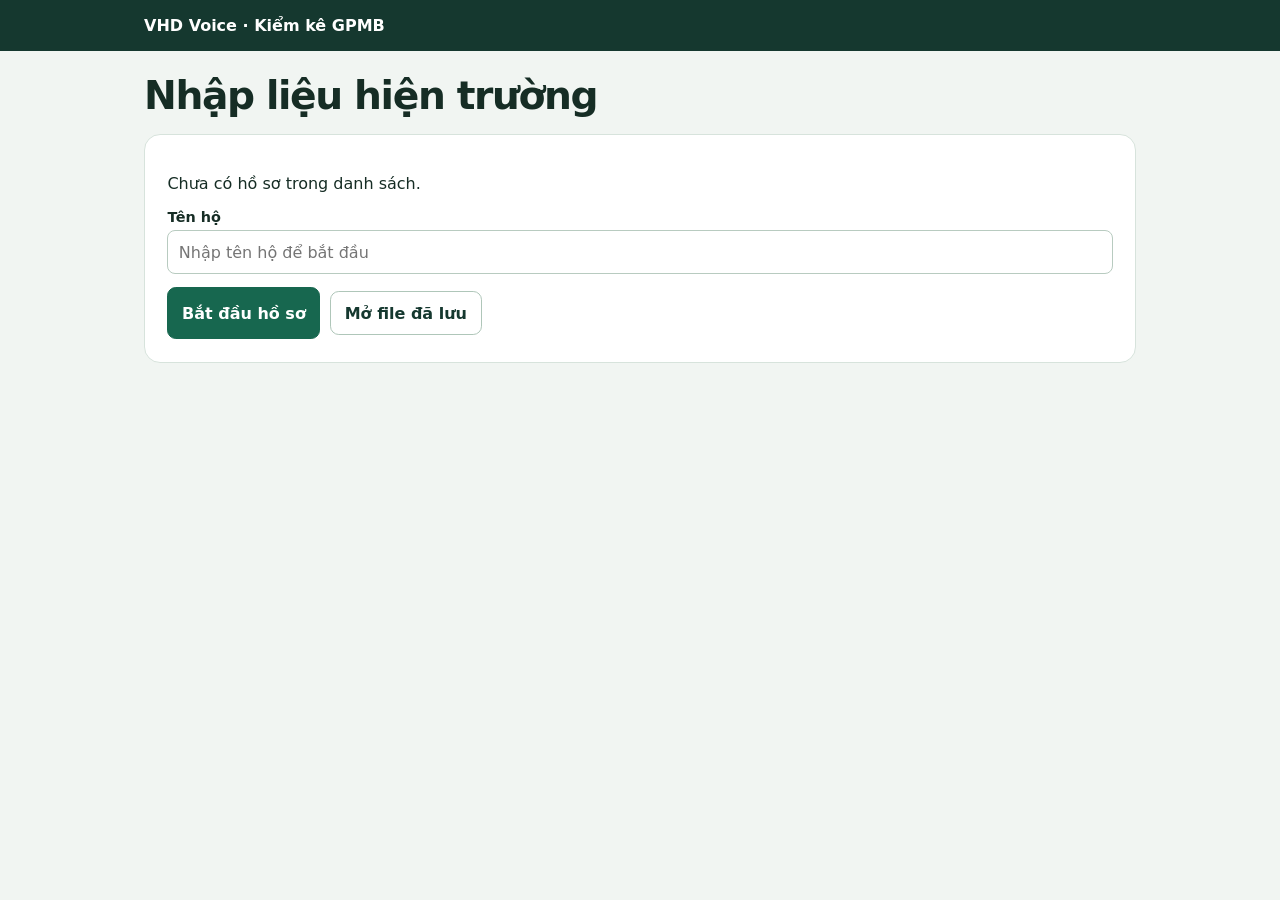
==== index.html @ 0c0b6976 "Refine iPhone entry and add recoverable household deletion" ====
<!doctype html>
<html lang="vi">
<head>
  <meta charset="utf-8">
  <meta name="viewport" content="width=device-width, initial-scale=1">
  <meta name="theme-color" content="#15382f">
  <title>VHD Voice · Nhập liệu hiện trường</title>
  <link rel="manifest" href="./manifest.webmanifest">
  <link rel="apple-touch-icon" href="./assets/icon-192.png">
  <link rel="stylesheet" href="./field.css?v=2.2">
  <script type="module" src="./unified.mjs?v=2.2"></script>
</head>
<body>
  <header class="topbar">
    <div class="shell">VHD Voice · Kiểm kê GPMB</div>
  </header>
  <main class="shell">
    <h1>Nhập liệu hiện trường</h1>
    <section class="panel household" aria-label="Hồ sơ hộ">
      <div id="household-picker">
        <label id="saved-households-label">Chọn hồ sơ hộ<select id="saved-households"></select></label>
        <p id="no-households" hidden>Chưa có hồ sơ trong danh sách.</p>
      </div>
      <div id="new-household-fields">
      <label>Tên hộ
        <input id="household-name" autocomplete="name" placeholder="Nhập tên hộ để bắt đầu">
      </label>
      </div>
      <div class="form-actions">
        <button type="button" class="primary" id="new-household">Bắt đầu hồ sơ</button>
        <button type="button" class="secondary" id="open-file">Mở file đã lưu</button>
        <button type="button" class="secondary" id="backup-all" hidden>Sao lưu toàn bộ</button>
        <input id="file-input" type="file" accept=".json,application/json" hidden>
      </div>
      <details id="trash" hidden>
        <summary>Hồ sơ đã xóa</summary>
        <ul id="trash-list"></ul>
      </details>
      <div id="session-controls" hidden>
        <p id="active-household"></p>
        <p id="backup-status" role="status"></p>
        <div class="form-actions">
          <button type="button" class="secondary" id="update-file">Cập nhật file</button>
          <button type="button" class="text-button" id="close-household">Đóng hồ sơ</button>
          <button type="button" class="text-button danger-text" id="trash-household">Xóa hồ sơ</button>
        </div>
      </div>
    </section>
    <p id="status" class="status" role="status" hidden></p>
    <div class="columns" id="workspace" hidden>
      <section class="panel" aria-label="Nhập tài sản">
        <div class="choices" role="group" aria-label="Loại tài sản">
          <button type="button" data-mode="house" aria-pressed="true">Nhà/Công trình</button>
          <button type="button" data-mode="tree" aria-pressed="false">Cây</button>
        </div>
        <form id="asset-form" novalidate>
          <div class="voice">
            <div class="voice-actions">
              <button type="button" class="secondary" id="stop" hidden>Dừng mic</button>
              <button type="button" class="secondary" id="keyboard-dictation" aria-pressed="false">Dùng mic bàn phím</button>
            </div>
            <p id="guide" class="guide"></p>

          </div>
          <div class="fields">
            <label>Tiêu đề
              <input id="title" autocomplete="off" placeholder="Nếu có">
            </label>
            <label><span id="name-label">Tên tài sản</span>
              <input id="name" autocomplete="off">
            </label>
            <label id="spec-field">Thông số kỹ thuật
              <textarea id="spec" rows="2" inputmode="none" autocomplete="off" aria-describedby="spec-preview"></textarea>
            </label>
            <p id="spec-preview" class="status">Phép tính: —</p>
            <div class="measurements" id="tree-fields" hidden>
              <label>Đường kính <span class="unit">(cm)</span>
                <input id="diameter" inputmode="none" autocomplete="off" placeholder="Nếu có">
              </label>
              <label>Chiều cao <span class="unit">(m)</span>
                <input id="height" inputmode="none" autocomplete="off" placeholder="Nếu có">
              </label>
              <label>Số lượng <span class="unit">(cây)</span>
                <input id="quantity" inputmode="none" autocomplete="off">
              </label>
            </div>
            <div id="math-keys" role="group" aria-label="Bàn phím số" hidden>
              <div class="math-keys">
                <button type="button" data-key="7">7</button><button type="button" data-key="8">8</button><button type="button" data-key="9">9</button><button type="button" data-key="backspace" aria-label="Xóa ký tự">xóa</button><button type="button" data-key="clear" aria-label="Xóa nội dung ô">AC</button>
                <button type="button" data-key="4">4</button><button type="button" data-key="5">5</button><button type="button" data-key="6">6</button><button type="button" data-key="x">x</button><button type="button" data-key="/">/</button>
                <button type="button" data-key="1">1</button><button type="button" data-key="2">2</button><button type="button" data-key="3">3</button><button type="button" data-key="+">+</button><button type="button" data-key="-">-</button>
                <button type="button" data-key="0">0</button><button type="button" data-key=",">,</button><button type="button" data-key="(">(</button><button type="button" data-key=")">)</button>
              </div>
              <button type="button" class="text-button" id="number-dictation">Dùng mic bàn phím</button>
            </div>
            <div class="form-actions">
              <button type="submit" class="secondary" id="save">Lưu</button>
              <button type="button" class="text-button" id="cancel" disabled>Xóa nhập</button>
            </div>
          </div>
        </form>
      </section>
      <section class="panel saved" aria-labelledby="saved-title">
        <div class="saved-heading">
          <h2 id="saved-title">Tài sản đã lưu</h2>
          <span id="count" class="count" aria-label="Số tài sản đã lưu">0</span>
        </div>
        <p id="empty" class="empty">Chưa có tài sản nào.</p>
        <ul id="assets"></ul>
        <p class="storage-note">Dữ liệu lưu trong trình duyệt này.</p>
      </section>
    </div>
  </main>
  <dialog id="household-confirm" aria-labelledby="confirm-message">
    <form method="dialog">
      <p id="confirm-message"></p>
      <div class="form-actions">
        <button class="secondary" value="no" autofocus>Không</button>
        <button class="primary" value="yes">Có</button>
      </div>
    </form>
  </dialog>
</body>
</html>
---- field.css ----
:root {
  color-scheme: light;
  font-family: "Inter", system-ui, sans-serif;
  color: #162d25;
  background: #f1f5f2;
  --brand: #17674f;
  --ink: #15382f;
  --line: #d7e3dc;
  --muted: #49645a;
}

* { box-sizing: border-box; }
[hidden] { display: none !important; }
body { margin: 0; }
button, input, select, textarea { font: inherit; }
button { min-height: 44px; cursor: pointer; }
button:disabled { cursor: default; opacity: .58; }
button:focus-visible, input:focus-visible, select:focus-visible, textarea:focus-visible {
  outline: 3px solid #218669;
  outline-offset: 3px;
}

.shell { max-width: 64rem; padding-inline: 1rem; margin-inline: auto; }
.topbar { background: var(--ink); color: #fff; padding-block: 1rem; font-weight: 650; }
h1 { margin: 1.4rem 0 1rem; font-size: clamp(1.65rem, 5vw, 2.45rem); letter-spacing: -.035em; }
h2 { margin: 0; font-size: 1.15rem; }
.columns { display: grid; grid-template-columns: minmax(0, 7fr) minmax(0, 5fr); gap: 1rem; padding-bottom: 2rem; align-items: start; }
.panel { background: white; border: 1px solid var(--line); border-radius: 1rem; padding: clamp(.9rem, 3vw, 1.4rem); }
.choices { display: grid; grid-template-columns: 1fr 1fr; gap: .25rem; padding: .25rem; background: #ebf1ed; border-radius: .7rem; }
.choices button { border: 1px solid transparent; border-radius: .5rem; background: none; color: var(--muted); font-weight: 650; }
.choices [aria-pressed="true"] { background: white; border-color: var(--line); color: var(--ink); }
.voice { margin-block: 1rem; padding: .85rem; background: #edf6f0; border-radius: .75rem; }
.voice-actions { display: flex; align-items: stretch; gap: .55rem; }
.primary, .secondary, .text-button { border-radius: .55rem; padding: .55rem .85rem; font-weight: 650; }
.primary { flex: 1; min-height: 52px; background: var(--brand); border: 1px solid var(--brand); color: #fff; }
.secondary { background: white; border: 1px solid #afc6b9; color: var(--ink); }
.text-button { border: 1px solid transparent; color: var(--brand); background: transparent; }
.guide, .status { margin: .65rem 0 0; font-size: .9rem; line-height: 1.5; color: var(--muted); }
.status { color: var(--ink); font-weight: 650; }
.status[data-tone="error"] { color: #8c321f; }
.fields, .measurements { display: grid; gap: .85rem; }
.measurements { grid-template-columns: repeat(3, minmax(0, 1fr)); gap: .55rem; }
label { display: block; font-weight: 600; font-size: .9rem; }
.unit, .storage-note { font-weight: 400; color: var(--muted); }
input, select, textarea {
  display: block;
  width: 100%;
  min-height: 44px;
  margin-top: .35rem;
  padding: .55rem .65rem;
  border: 1px solid #b8cbc0;
  border-radius: .5rem;
  color: inherit;
  background: #fff;
  font-size: 1rem;
  font-weight: 400;
}
input:read-only, textarea:read-only { background: #f4f8f5; }
textarea { resize: vertical; }
.form-actions, .saved-heading { display: flex; align-items: center; gap: .6rem; flex-wrap: wrap; }
.count { color: var(--ink); background: #e7f2eb; padding: .12rem .55rem; border-radius: 1rem; font-size: .9rem; font-weight: 650; }
.empty { color: var(--muted); margin-block: .9rem; }
#assets { margin: .8rem 0 0; padding: 0; list-style: none; }
.asset { display: flex; justify-content: space-between; gap: .5rem; align-items: flex-start; padding: .65rem 0; border-top: 1px solid var(--line); }
.asset-name { margin: .22rem 0; font-weight: 680; overflow-wrap: anywhere; }
.asset-detail { margin: .25rem 0; color: var(--muted); font-size: .9rem; white-space: pre-wrap; overflow-wrap: anywhere; }
.storage-note { margin: .85rem 0 0; font-size: .875rem; }
@media (max-width: 43rem) {
  .columns { grid-template-columns: 1fr; }
}
@media (max-width: 22rem) {
  .measurements { grid-template-columns: 1fr 1fr; }
}
.math-keys {
  display: grid;
  grid-template-columns: repeat(5, minmax(0, 1fr));
  gap: 1px;
  padding: 1px;
  background: var(--line);
  border-radius: .55rem;
  overflow: hidden;
}
.math-keys button { border: 0; background: #fff; color: var(--ink); font-size: 1.2rem; font-weight: 700; }
.math-keys button[data-key="backspace"], .math-keys button[data-key="clear"] { font-size: .95rem; }
.math-keys button:active { background: #d9ede3; }
.asset-heading .asset-name { color: var(--brand); }
.asset-actions { display: flex; flex-wrap: wrap; justify-content: flex-end; }
.household { margin-bottom: 1rem; }
.household .form-actions { margin-top: .8rem; }
.household .primary { flex: 0 1 auto; }
#active-household { font-weight: 700; }
#household-picker { margin-bottom: .85rem; }
#spec { touch-action: manipulation; }
#household-confirm { width: min(27rem, calc(100% - 2rem)); border: 1px solid var(--line); border-radius: 1rem; padding: 1.15rem; color: var(--ink); }
#household-confirm::backdrop { background: #15382f66; }
#household-confirm p { margin-top: 0; line-height: 1.5; }
.danger-text { color: #8c321f; }
#trash { margin-top: .85rem; }
#trash summary { cursor: pointer; font-weight: 650; }
#trash-list li + li { margin-top: .5rem; }
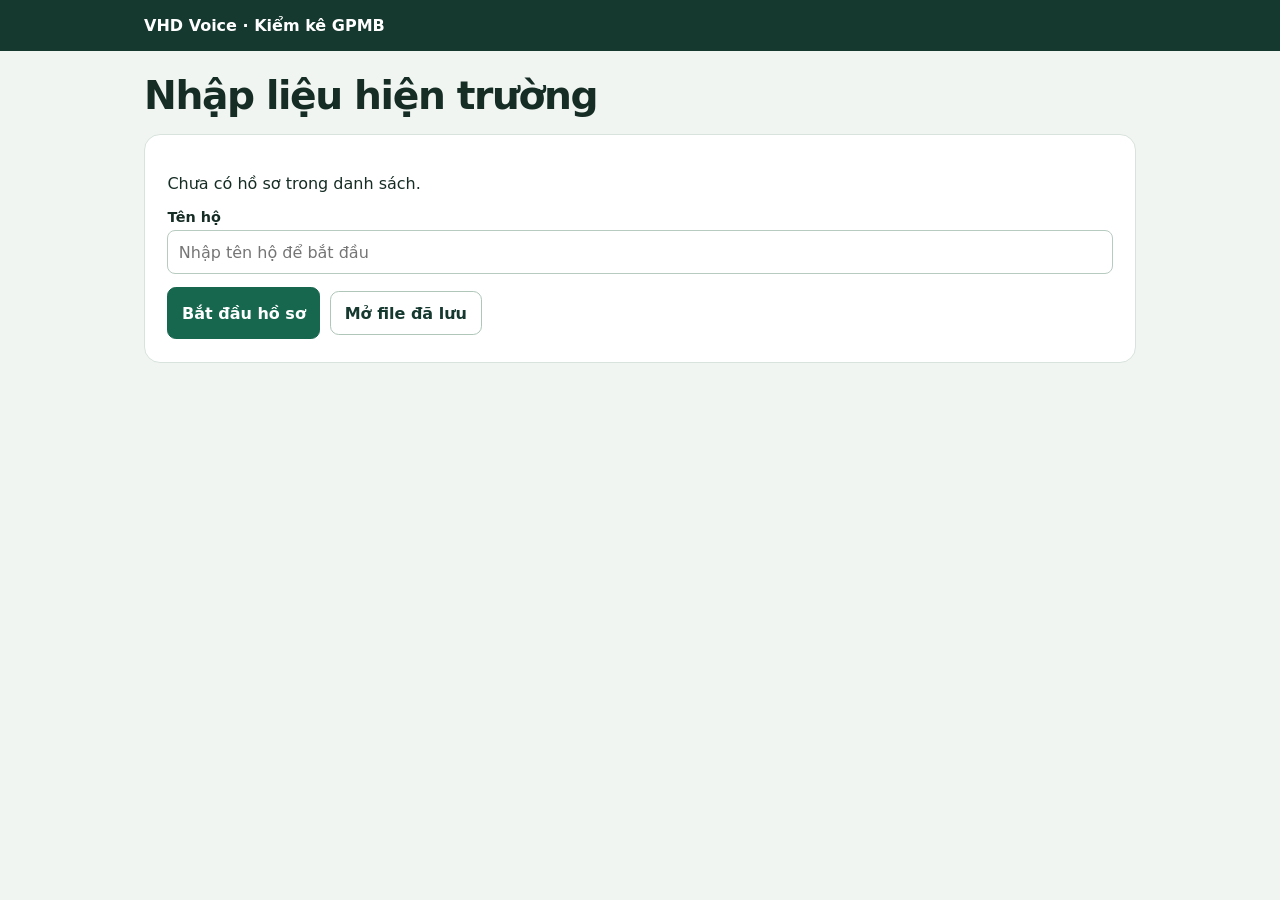
==== commit 1d97655e: "Open iPhone keyboard from a dedicated editor" ====
--- a/index.html
+++ b/index.html
@@ -7,8 +7,8 @@
   <title>VHD Voice · Nhập liệu hiện trường</title>
   <link rel="manifest" href="./manifest.webmanifest">
   <link rel="apple-touch-icon" href="./assets/icon-192.png">
-  <link rel="stylesheet" href="./field.css?v=2.2">
-  <script type="module" src="./unified.mjs?v=2.2"></script>
+  <link rel="stylesheet" href="./field.css?v=2.3">
+  <script type="module" src="./unified.mjs?v=2.3"></script>
 </head>
 <body>
   <header class="topbar">
@@ -57,7 +57,7 @@
           <div class="voice">
             <div class="voice-actions">
               <button type="button" class="secondary" id="stop" hidden>Dừng mic</button>
-              <button type="button" class="secondary" id="keyboard-dictation" aria-pressed="false">Dùng mic bàn phím</button>
+              <button type="button" class="secondary" id="keyboard-dictation" aria-pressed="false">Bàn phím iPhone</button>
             </div>
             <p id="guide" class="guide"></p>
 
@@ -91,7 +91,7 @@
                 <button type="button" data-key="1">1</button><button type="button" data-key="2">2</button><button type="button" data-key="3">3</button><button type="button" data-key="+">+</button><button type="button" data-key="-">-</button>
                 <button type="button" data-key="0">0</button><button type="button" data-key=",">,</button><button type="button" data-key="(">(</button><button type="button" data-key=")">)</button>
               </div>
-              <button type="button" class="text-button" id="number-dictation">Dùng mic bàn phím</button>
+              <button type="button" class="text-button" id="number-dictation">Bàn phím iPhone</button>
             </div>
             <div class="form-actions">
               <button type="submit" class="secondary" id="save">Lưu</button>
@@ -120,5 +120,15 @@
       </div>
     </form>
   </dialog>
+  <dialog id="device-keyboard" aria-labelledby="device-keyboard-title">
+    <form method="dialog">
+      <label id="device-keyboard-title" for="device-keyboard-input"></label>
+      <textarea id="device-keyboard-input" rows="3" inputmode="text" autocomplete="off" autofocus></textarea>
+      <div class="form-actions">
+        <button class="secondary" value="cancel">Hủy</button>
+        <button class="primary" value="apply">Dùng nội dung</button>
+      </div>
+    </form>
+  </dialog>
 </body>
 </html>
--- a/field.css
+++ b/field.css
@@ -98,3 +98,6 @@
 #trash { margin-top: .85rem; }
 #trash summary { cursor: pointer; font-weight: 650; }
 #trash-list li + li { margin-top: .5rem; }
+#device-keyboard { width: min(31rem, calc(100% - 2rem)); border: 1px solid var(--line); border-radius: 1rem; padding: 1.15rem; color: var(--ink); }
+#device-keyboard::backdrop { background: #15382f66; }
+#device-keyboard .form-actions { margin-top: .8rem; }
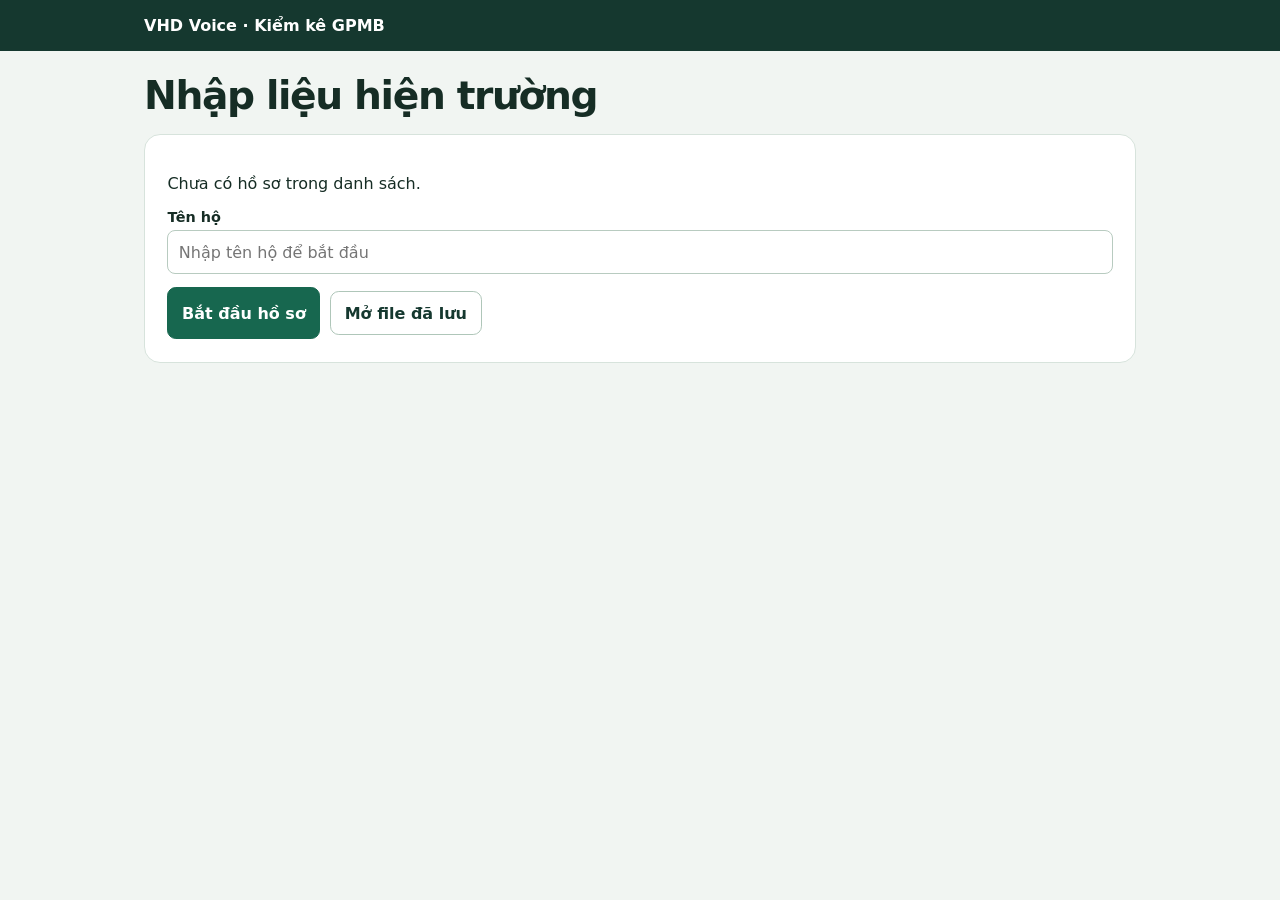
==== commit 63ae69eb: "Add files via upload Thêm gợi ý tên tài sản và tăng kích thước bàn phím số" ====
--- a/index.html
+++ b/index.html
@@ -6,9 +6,10 @@
   <meta name="theme-color" content="#15382f">
   <title>VHD Voice · Nhập liệu hiện trường</title>
   <link rel="manifest" href="./manifest.webmanifest">
-  <link rel="apple-touch-icon" href="./assets/icon-192.png">
-  <link rel="stylesheet" href="./field.css?v=2.3">
-  <script type="module" src="./unified.mjs?v=2.3"></script>
+  <link rel="apple-touch-icon" sizes="180x180" href="./assets/icon-180.png">
+  <link rel="stylesheet" href="./field.css?v=2.5">
+  <link rel="stylesheet" href="./report.css">
+  <script type="module" src="./unified.mjs?v=2.5"></script>
 </head>
 <body>
   <header class="topbar">
@@ -41,6 +42,7 @@
         <p id="backup-status" role="status"></p>
         <div class="form-actions">
           <button type="button" class="secondary" id="update-file">Cập nhật file</button>
+          <button type="button" class="secondary" id="export-pdf">Xuất PDF</button>
           <button type="button" class="text-button" id="close-household">Đóng hồ sơ</button>
           <button type="button" class="text-button danger-text" id="trash-household">Xóa hồ sơ</button>
         </div>
@@ -66,9 +68,12 @@
             <label>Tiêu đề
               <input id="title" autocomplete="off" placeholder="Nếu có">
             </label>
-            <label><span id="name-label">Tên tài sản</span>
-              <input id="name" autocomplete="off">
-            </label>
+            <div class="name-field">
+              <label for="name" id="name-label">Tên tài sản</label>
+              <input id="name" autocomplete="off" role="combobox" aria-autocomplete="list"
+                aria-controls="name-suggestions" aria-expanded="false">
+              <ul id="name-suggestions" role="listbox" aria-labelledby="name-label" hidden></ul>
+            </div>
             <label id="spec-field">Thông số kỹ thuật
               <textarea id="spec" rows="2" inputmode="none" autocomplete="off" aria-describedby="spec-preview"></textarea>
             </label>
--- a/field.css
+++ b/field.css
@@ -57,6 +57,31 @@
 }
 input:read-only, textarea:read-only { background: #f4f8f5; }
 textarea { resize: vertical; }
+.name-field { position: relative; min-width: 0; }
+#name-suggestions {
+  position: absolute;
+  z-index: 1;
+  inset: calc(100% + .25rem) 0 auto;
+  max-height: 11rem;
+  overflow-y: auto;
+  margin: 0;
+  padding: 0;
+  list-style: none;
+  border: 1px solid #b8cbc0;
+  border-radius: .5rem;
+  background: #fff;
+  box-shadow: 0 .3rem .8rem #15382f23;
+}
+#name-suggestions li {
+  display: flex;
+  align-items: center;
+  min-height: 44px;
+  padding: .5rem .65rem;
+  overflow-wrap: anywhere;
+  cursor: pointer;
+}
+#name-suggestions li + li { border-top: 1px solid var(--line); }
+#name-suggestions li:hover, #name-suggestions [aria-selected="true"] { background: #e7f2eb; }
 .form-actions, .saved-heading { display: flex; align-items: center; gap: .6rem; flex-wrap: wrap; }
 .count { color: var(--ink); background: #e7f2eb; padding: .12rem .55rem; border-radius: 1rem; font-size: .9rem; font-weight: 650; }
 .empty { color: var(--muted); margin-block: .9rem; }
@@ -80,8 +105,16 @@
   border-radius: .55rem;
   overflow: hidden;
 }
-.math-keys button { border: 0; background: #fff; color: var(--ink); font-size: 1.2rem; font-weight: 700; }
-.math-keys button[data-key="backspace"], .math-keys button[data-key="clear"] { font-size: .95rem; }
+.math-keys button {
+  min-height: 4rem;
+  padding-inline: .2rem;
+  border: 0;
+  background: #fff;
+  color: var(--ink);
+  font-size: 1.5rem;
+  font-weight: 700;
+}
+.math-keys button[data-key="backspace"], .math-keys button[data-key="clear"] { font-size: 1.125rem; }
 .math-keys button:active { background: #d9ede3; }
 .asset-heading .asset-name { color: var(--brand); }
 .asset-actions { display: flex; flex-wrap: wrap; justify-content: flex-end; }
--- a/report.css
+++ b/report.css
@@ -0,0 +1,31 @@
+.show-report > :not(#household-report) { display: none !important; }
+.household-report { color: #111; font: 15px/1.5 Arial, sans-serif; }
+.report-toolbar { max-width: 210mm; margin: 1rem auto; padding: 0 1rem; display: flex; flex-wrap: wrap; gap: .7rem; }
+.report-toolbar p { flex-basis: 100%; margin: 0; }
+.report-sheet { max-width: 210mm; margin: 1rem auto; padding: 15mm; background: white; box-sizing: border-box; }
+.report-sheet h1 { text-align: center; font-size: 20px; margin: 0 0 1rem; }
+.report-household { font-weight: bold; }
+.report-sheet h2 { font-size: 16px; margin: 1.3rem 0 .6rem; break-after: avoid; page-break-after: avoid; }
+.report-sheet table { width: 100%; border-collapse: collapse; table-layout: fixed; }
+.report-sheet th, .report-sheet td { border: 1px solid #222; padding: 8px; vertical-align: top; white-space: pre-wrap; overflow-wrap: anywhere; }
+.report-sheet th { background: #eee; text-align: center; font-weight: bold; }
+.report-sheet th:first-child { width: 38%; }
+.report-sheet td:not(:first-child) { text-align: center; }
+.report-section:first-of-type td { text-align: left; }
+.report-sheet .report-group { font-weight: bold; text-align: left; background: #f5f5f5; }
+.report-sheet thead { display: table-header-group; }
+.report-sheet tr { break-inside: avoid; page-break-inside: avoid; }
+.report-sr-only { position: absolute; width: 1px; height: 1px; overflow: hidden; clip: rect(0, 0, 0, 0); }
+@media (max-width: 600px) {
+  .report-sheet { padding: 12px; }
+  .report-sheet th, .report-sheet td { padding: 5px; font-size: 12px; }
+}
+@page { size: A4 portrait; margin: 15mm; }
+@media print {
+  :root { background: white; }
+  body.show-report { background: white; margin: 0; }
+  .report-toolbar { display: none !important; }
+  .report-sheet { width: 100%; max-width: none; padding: 0; margin: 0; }
+  .report-sheet th, .report-sheet td { font-size: 11pt; padding: 6pt; }
+  .report-sheet { print-color-adjust: exact; -webkit-print-color-adjust: exact; }
+}
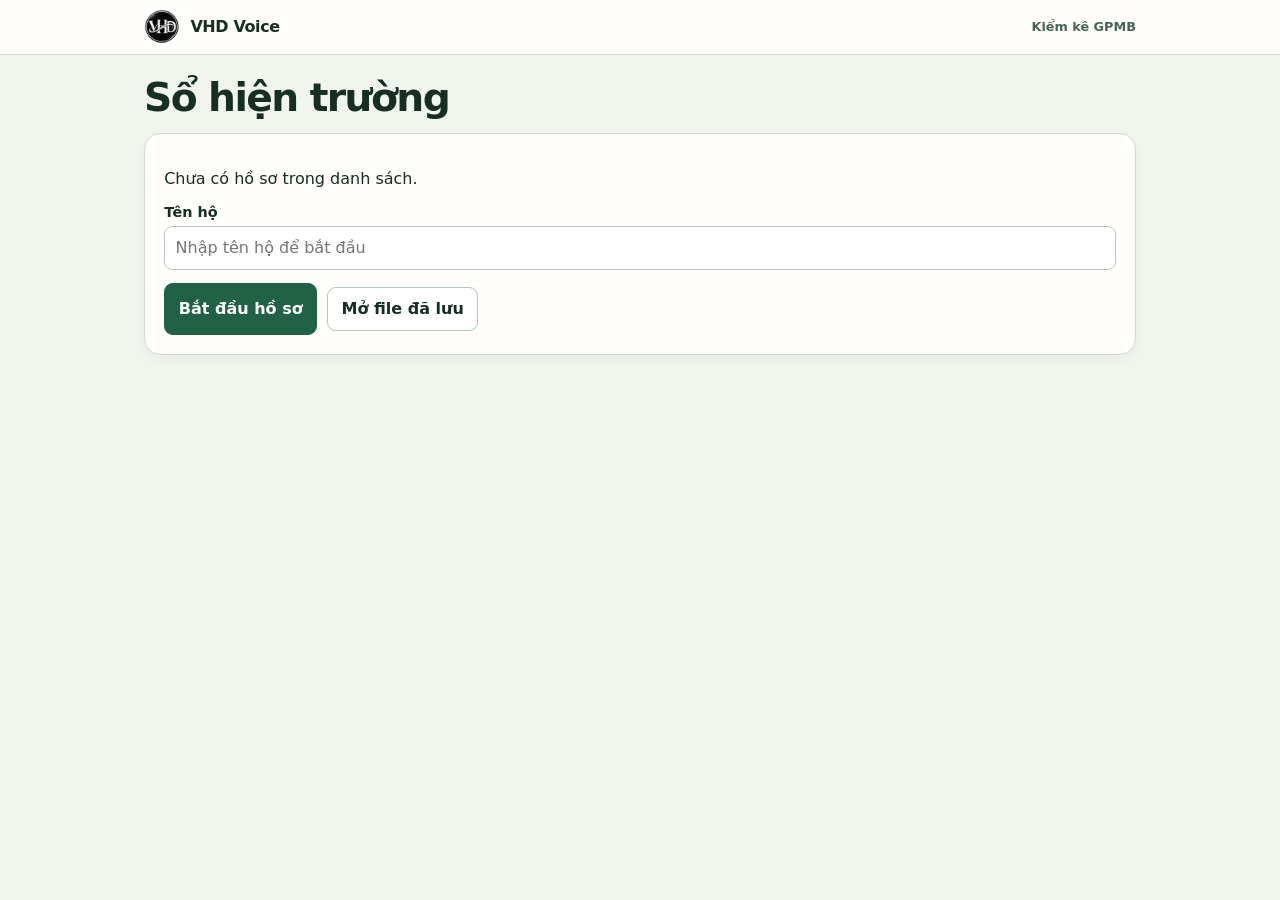
==== commit 9d2a1488: "cập nhật giao diện" ====
--- a/index.html
+++ b/index.html
@@ -3,29 +3,43 @@
 <head>
   <meta charset="utf-8">
   <meta name="viewport" content="width=device-width, initial-scale=1">
-  <meta name="theme-color" content="#15382f">
+  <meta name="theme-color" content="#fffefa">
   <title>VHD Voice · Nhập liệu hiện trường</title>
   <link rel="manifest" href="./manifest.webmanifest">
   <link rel="apple-touch-icon" sizes="180x180" href="./assets/icon-180.png">
-  <link rel="stylesheet" href="./field.css?v=2.5">
+  <link rel="stylesheet" href="./field.css?v=2.6">
   <link rel="stylesheet" href="./report.css">
-  <script type="module" src="./unified.mjs?v=2.5"></script>
+  <script type="module" src="./unified.mjs?v=2.6"></script>
 </head>
 <body>
   <header class="topbar">
-    <div class="shell">VHD Voice · Kiểm kê GPMB</div>
+    <div class="shell brand-bar">
+      <div class="brand-mark"><img src="./assets/icon-192.png" width="36" height="36" alt=""> VHD Voice</div>
+      <span class="brand-context">Kiểm kê GPMB</span>
+    </div>
   </header>
   <main class="shell">
-    <h1>Nhập liệu hiện trường</h1>
+    <h1>Sổ hiện trường</h1>
     <section class="panel household" aria-label="Hồ sơ hộ">
+      <div id="session-controls" hidden>
+        <p class="household-label">Hồ sơ đang mở</p>
+        <h2 id="active-household"></h2>
+        <p id="backup-status" role="status"></p>
+        <div class="form-actions">
+          <button type="button" class="secondary" id="update-file">Cập nhật file</button>
+          <button type="button" class="secondary" id="export-pdf">Xuất PDF</button>
+          <button type="button" class="text-button" id="close-household">Đóng hồ sơ</button>
+          <button type="button" class="text-button danger-text" id="trash-household">Xóa hồ sơ</button>
+        </div>
+      </div>
       <div id="household-picker">
         <label id="saved-households-label">Chọn hồ sơ hộ<select id="saved-households"></select></label>
         <p id="no-households" hidden>Chưa có hồ sơ trong danh sách.</p>
       </div>
       <div id="new-household-fields">
-      <label>Tên hộ
-        <input id="household-name" autocomplete="name" placeholder="Nhập tên hộ để bắt đầu">
-      </label>
+        <label>Tên hộ
+          <input id="household-name" autocomplete="name" placeholder="Nhập tên hộ để bắt đầu">
+        </label>
       </div>
       <div class="form-actions">
         <button type="button" class="primary" id="new-household">Bắt đầu hồ sơ</button>
@@ -37,24 +51,20 @@
         <summary>Hồ sơ đã xóa</summary>
         <ul id="trash-list"></ul>
       </details>
-      <div id="session-controls" hidden>
-        <p id="active-household"></p>
-        <p id="backup-status" role="status"></p>
-        <div class="form-actions">
-          <button type="button" class="secondary" id="update-file">Cập nhật file</button>
-          <button type="button" class="secondary" id="export-pdf">Xuất PDF</button>
-          <button type="button" class="text-button" id="close-household">Đóng hồ sơ</button>
-          <button type="button" class="text-button danger-text" id="trash-household">Xóa hồ sơ</button>
-        </div>
-      </div>
     </section>
     <p id="status" class="status" role="status" hidden></p>
-    <div class="columns" id="workspace" hidden>
-      <section class="panel" aria-label="Nhập tài sản">
-        <div class="choices" role="group" aria-label="Loại tài sản">
-          <button type="button" data-mode="house" aria-pressed="true">Nhà/Công trình</button>
-          <button type="button" data-mode="tree" aria-pressed="false">Cây</button>
-        </div>
+    <div class="columns" id="workspace" data-view="entry" hidden>
+      <nav class="workspace-nav" aria-label="Sổ hiện trường">
+        <button type="button" data-workspace-view="entry" aria-controls="entry-panel" aria-pressed="true">Nhập tài sản</button>
+        <button type="button" data-workspace-view="saved" aria-controls="saved-panel" aria-pressed="false">
+          Đã lưu <span class="count" id="workspace-count">0</span>
+        </button>
+      </nav>
+      <div class="choices" role="group" aria-label="Loại tài sản">
+        <button type="button" data-mode="house" aria-pressed="true">Nhà/Công trình</button>
+        <button type="button" data-mode="tree" aria-pressed="false">Cây</button>
+      </div>
+      <section class="panel" id="entry-panel" aria-label="Nhập tài sản">
         <form id="asset-form" novalidate>
           <div class="voice">
             <div class="voice-actions">
@@ -65,8 +75,8 @@
 
           </div>
           <div class="fields">
-            <label>Tiêu đề
-              <input id="title" autocomplete="off" placeholder="Nếu có">
+            <label>Tiêu đề <span class="unit">(nếu có)</span>
+              <input id="title" autocomplete="off" placeholder="Ví dụ: Công trình chính">
             </label>
             <div class="name-field">
               <label for="name" id="name-label">Tên tài sản</label>
@@ -99,15 +109,15 @@
               <button type="button" class="text-button" id="number-dictation">Bàn phím iPhone</button>
             </div>
             <div class="form-actions">
-              <button type="submit" class="secondary" id="save">Lưu</button>
               <button type="button" class="text-button" id="cancel" disabled>Xóa nhập</button>
+              <button type="submit" class="primary" id="save">Lưu tài sản</button>
             </div>
           </div>
         </form>
       </section>
-      <section class="panel saved" aria-labelledby="saved-title">
+      <section class="panel saved" id="saved-panel" aria-labelledby="saved-title">
         <div class="saved-heading">
-          <h2 id="saved-title">Tài sản đã lưu</h2>
+          <h2 id="saved-title" tabindex="-1">Tài sản đã lưu</h2>
           <span id="count" class="count" aria-label="Số tài sản đã lưu">0</span>
         </div>
         <p id="empty" class="empty">Chưa có tài sản nào.</p>
--- a/field.css
+++ b/field.css
@@ -1,12 +1,14 @@
 :root {
   color-scheme: light;
-  font-family: "Inter", system-ui, sans-serif;
-  color: #162d25;
-  background: #f1f5f2;
-  --brand: #17674f;
-  --ink: #15382f;
-  --line: #d7e3dc;
-  --muted: #49645a;
+  font-family: system-ui, "Segoe UI", sans-serif;
+  color: #172e24;
+  background: #f0f5ee;
+  --brand: #216247;
+  --ink: #172e24;
+  --paper: #fffefa;
+  --soft: #e0eee3;
+  --line: #cddbd0;
+  --muted: #486454;
 }
 
 * { box-sizing: border-box; }
@@ -21,16 +23,24 @@
 }
 
 .shell { max-width: 64rem; padding-inline: 1rem; margin-inline: auto; }
-.topbar { background: var(--ink); color: #fff; padding-block: 1rem; font-weight: 650; }
-h1 { margin: 1.4rem 0 1rem; font-size: clamp(1.65rem, 5vw, 2.45rem); letter-spacing: -.035em; }
+.topbar { background: var(--paper); border-bottom: 1px solid var(--line); padding-block: .55rem; }
+.brand-bar, .brand-mark { display: flex; align-items: center; gap: .65rem; }
+.brand-bar { justify-content: space-between; }
+.brand-mark { font-weight: 780; letter-spacing: -.025em; }
+.brand-mark img { display: block; border-radius: .6rem; }
+.brand-context { color: var(--muted); font-size: .8rem; font-weight: 650; }
+h1 { margin: 1.25rem 0 .85rem; font-size: clamp(1.65rem, 5vw, 2.45rem); letter-spacing: -.04em; }
 h2 { margin: 0; font-size: 1.15rem; }
-.columns { display: grid; grid-template-columns: minmax(0, 7fr) minmax(0, 5fr); gap: 1rem; padding-bottom: 2rem; align-items: start; }
-.panel { background: white; border: 1px solid var(--line); border-radius: 1rem; padding: clamp(.9rem, 3vw, 1.4rem); }
-.choices { display: grid; grid-template-columns: 1fr 1fr; gap: .25rem; padding: .25rem; background: #ebf1ed; border-radius: .7rem; }
-.choices button { border: 1px solid transparent; border-radius: .5rem; background: none; color: var(--muted); font-weight: 650; }
-.choices [aria-pressed="true"] { background: white; border-color: var(--line); color: var(--ink); }
-.voice { margin-block: 1rem; padding: .85rem; background: #edf6f0; border-radius: .75rem; }
-.voice-actions { display: flex; align-items: stretch; gap: .55rem; }
+.columns { display: grid; grid-template-columns: minmax(0, 7fr) minmax(0, 5fr); gap: .8rem; padding-bottom: 2rem; align-items: start; }
+.panel { background: var(--paper); border: 1px solid var(--line); border-radius: 1rem; padding: clamp(.8rem, 3vw, 1.2rem); box-shadow: 0 .3rem .9rem #183b280a; }
+.workspace-nav { display: none; }
+.choices, .workspace-nav { gap: .25rem; padding: .25rem; background: var(--soft); border-radius: .75rem; }
+.choices { grid-column: 1 / -1; display: grid; grid-template-columns: 3fr 2fr; width: min(100%, 27rem); }
+.choices button, .workspace-nav button { border: 1px solid transparent; border-radius: .6rem; background: none; color: var(--muted); font-weight: 700; }
+.choices [aria-pressed="true"], .workspace-nav [aria-pressed="true"] { background: var(--paper); border-color: var(--line); color: var(--brand); }
+.workspace-nav .count { margin-inline-start: .25rem; }
+.voice { margin-block-end: 1rem; padding: .75rem; background: #eef5ed; border-radius: .75rem; }
+.voice-actions { display: flex; align-items: stretch; flex-wrap: wrap; gap: .55rem; }
 .primary, .secondary, .text-button { border-radius: .55rem; padding: .55rem .85rem; font-weight: 650; }
 .primary { flex: 1; min-height: 52px; background: var(--brand); border: 1px solid var(--brand); color: #fff; }
 .secondary { background: white; border: 1px solid #afc6b9; color: var(--ink); }
@@ -83,45 +93,53 @@
 #name-suggestions li + li { border-top: 1px solid var(--line); }
 #name-suggestions li:hover, #name-suggestions [aria-selected="true"] { background: #e7f2eb; }
 .form-actions, .saved-heading { display: flex; align-items: center; gap: .6rem; flex-wrap: wrap; }
-.count { color: var(--ink); background: #e7f2eb; padding: .12rem .55rem; border-radius: 1rem; font-size: .9rem; font-weight: 650; }
+.count { color: var(--brand); background: var(--soft); padding: .12rem .55rem; border-radius: 1rem; font-size: .85rem; font-weight: 700; font-variant-numeric: tabular-nums; }
 .empty { color: var(--muted); margin-block: .9rem; }
 #assets { margin: .8rem 0 0; padding: 0; list-style: none; }
-.asset { display: flex; justify-content: space-between; gap: .5rem; align-items: flex-start; padding: .65rem 0; border-top: 1px solid var(--line); }
+.asset { display: flex; justify-content: space-between; gap: .45rem; align-items: center; flex-wrap: wrap; padding: .6rem 0; border-top: 1px solid var(--line); }
+.asset-content { flex: 1 1 8rem; min-width: 0; }
 .asset-name { margin: .22rem 0; font-weight: 680; overflow-wrap: anywhere; }
 .asset-detail { margin: .25rem 0; color: var(--muted); font-size: .9rem; white-space: pre-wrap; overflow-wrap: anywhere; }
 .storage-note { margin: .85rem 0 0; font-size: .875rem; }
 @media (max-width: 43rem) {
   .columns { grid-template-columns: 1fr; }
+  .workspace-nav { display: grid; grid-template-columns: 1fr 1fr; }
+  .choices { width: 100%; }
+  #workspace[data-view="entry"] #saved-panel, #workspace[data-view="saved"] #entry-panel { display: none; }
 }
 @media (max-width: 22rem) {
+  .shell { padding-inline: .65rem; }
   .measurements { grid-template-columns: 1fr 1fr; }
 }
+#math-keys { padding: .45rem; background: #eef5ed; border-radius: .8rem; }
 .math-keys {
   display: grid;
   grid-template-columns: repeat(5, minmax(0, 1fr));
-  gap: 1px;
-  padding: 1px;
-  background: var(--line);
-  border-radius: .55rem;
-  overflow: hidden;
+  gap: .25rem;
 }
 .math-keys button {
   min-height: 4rem;
   padding-inline: .2rem;
-  border: 0;
-  background: #fff;
+  border: 1px solid var(--line);
+  border-radius: .55rem;
+  background: var(--paper);
   color: var(--ink);
   font-size: 1.5rem;
   font-weight: 700;
 }
-.math-keys button[data-key="backspace"], .math-keys button[data-key="clear"] { font-size: 1.125rem; }
-.math-keys button:active { background: #d9ede3; }
-.asset-heading .asset-name { color: var(--brand); }
-.asset-actions { display: flex; flex-wrap: wrap; justify-content: flex-end; }
+.math-keys button[data-key="backspace"], .math-keys button[data-key="clear"] { font-size: 1.125rem; background: var(--soft); }
+.math-keys button:not(:disabled):active { background: #d1e8d8; }
+.asset-heading { margin-block: .35rem; padding: .45rem .6rem; border: 1px solid var(--line); border-inline-start: 3px solid var(--brand); border-radius: .6rem; background: #eef5ed; }
+.asset-heading .asset-name { color: var(--ink); font-size: 1rem; font-weight: 750; }
+.asset-title-label { display: block; color: var(--brand); font-size: .75rem; font-weight: 700; }
+.asset-actions { display: flex; flex-wrap: wrap; justify-content: flex-end; gap: .25rem; }
+.asset-actions button { min-width: 44px; padding-inline: .5rem; border-color: var(--line); background: var(--paper); }
 .household { margin-bottom: 1rem; }
 .household .form-actions { margin-top: .8rem; }
 .household .primary { flex: 0 1 auto; }
-#active-household { font-weight: 700; }
+.household-label { margin: 0 0 .25rem; color: var(--muted); font-size: .8rem; font-weight: 650; }
+#active-household { font-size: clamp(1.25rem, 4vw, 1.65rem); font-weight: 750; overflow-wrap: anywhere; }
+#backup-status { margin: .45rem 0 0; color: var(--muted); font-size: .85rem; }
 #household-picker { margin-bottom: .85rem; }
 #spec { touch-action: manipulation; }
 #household-confirm { width: min(27rem, calc(100% - 2rem)); border: 1px solid var(--line); border-radius: 1rem; padding: 1.15rem; color: var(--ink); }
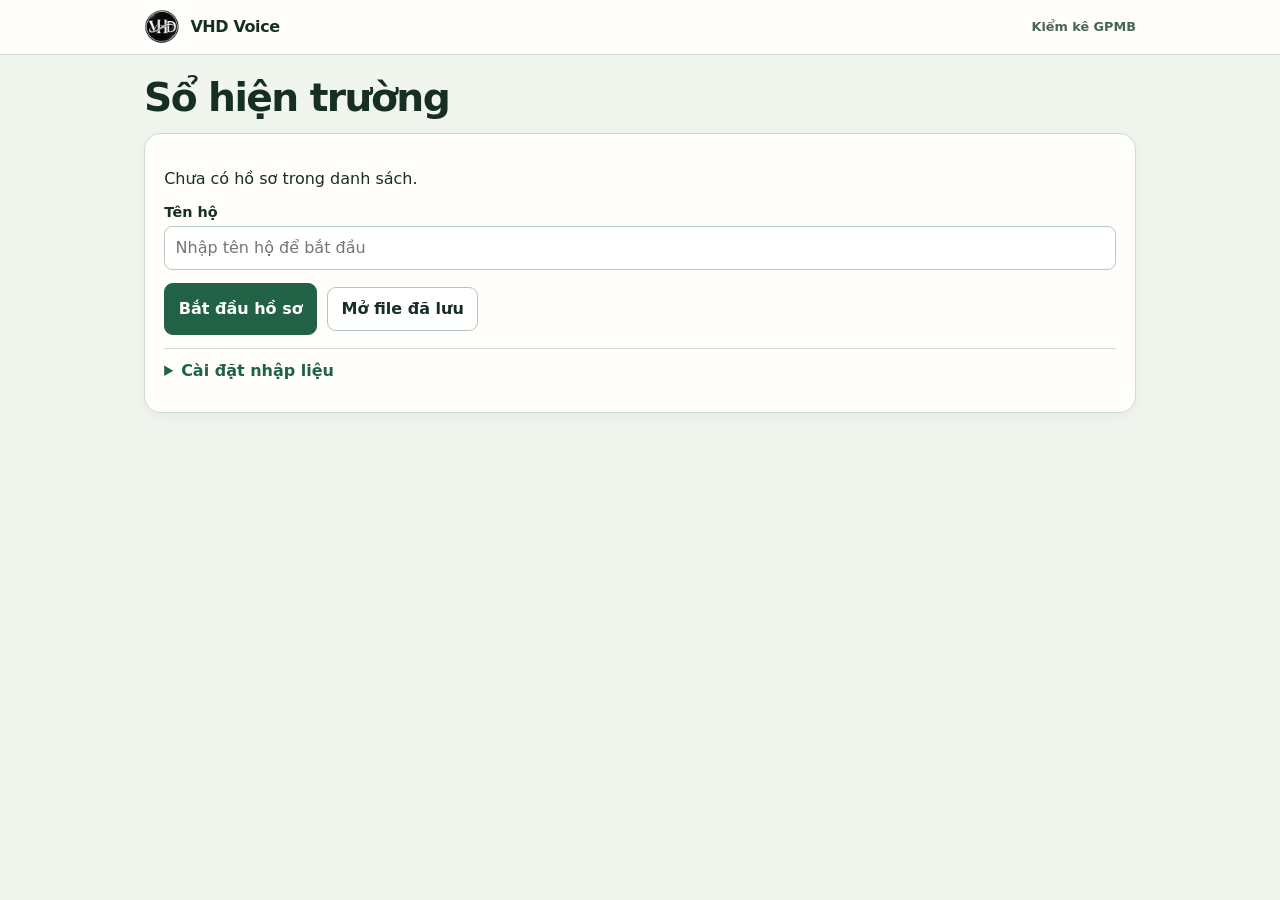
==== commit c315a38b: "Gợi ý tên theo bảng giá" ====
--- a/index.html
+++ b/index.html
@@ -7,9 +7,9 @@
   <title>VHD Voice · Nhập liệu hiện trường</title>
   <link rel="manifest" href="./manifest.webmanifest">
   <link rel="apple-touch-icon" sizes="180x180" href="./assets/icon-180.png">
-  <link rel="stylesheet" href="./field.css?v=2.6">
+  <link rel="stylesheet" href="./field.css?v=2.7">
   <link rel="stylesheet" href="./report.css">
-  <script type="module" src="./unified.mjs?v=2.6"></script>
+  <script type="module" src="./unified.mjs?v=2.7"></script>
 </head>
 <body>
   <header class="topbar">
@@ -47,6 +47,14 @@
         <button type="button" class="secondary" id="backup-all" hidden>Sao lưu toàn bộ</button>
         <input id="file-input" type="file" accept=".json,application/json" hidden>
       </div>
+      <details class="input-settings">
+        <summary>Cài đặt nhập liệu</summary>
+        <label class="setting-option">
+          <input type="checkbox" id="catalog-suggestions" aria-describedby="catalog-suggestions-help" checked>
+          Gợi ý tên theo bảng giá
+        </label>
+        <p id="catalog-suggestions-help">Khi tắt, gợi ý lấy từ các tên đã lưu của hộ đang mở.</p>
+      </details>
       <details id="trash" hidden>
         <summary>Hồ sơ đã xóa</summary>
         <ul id="trash-list"></ul>
--- a/field.css
+++ b/field.css
@@ -141,6 +141,11 @@
 #active-household { font-size: clamp(1.25rem, 4vw, 1.65rem); font-weight: 750; overflow-wrap: anywhere; }
 #backup-status { margin: .45rem 0 0; color: var(--muted); font-size: .85rem; }
 #household-picker { margin-bottom: .85rem; }
+.input-settings { margin-top: .85rem; border-top: 1px solid var(--line); }
+.input-settings summary { padding-block: .75rem; color: var(--brand); font-weight: 700; cursor: pointer; }
+.setting-option { display: flex; align-items: center; gap: .55rem; min-height: 44px; cursor: pointer; }
+.setting-option input { flex: none; width: 1.15rem; height: 1.15rem; min-height: 0; margin: 0; accent-color: var(--brand); }
+#catalog-suggestions-help { margin: 0 0 .5rem; color: var(--muted); font-size: .85rem; }
 #spec { touch-action: manipulation; }
 #household-confirm { width: min(27rem, calc(100% - 2rem)); border: 1px solid var(--line); border-radius: 1rem; padding: 1.15rem; color: var(--ink); }
 #household-confirm::backdrop { background: #15382f66; }
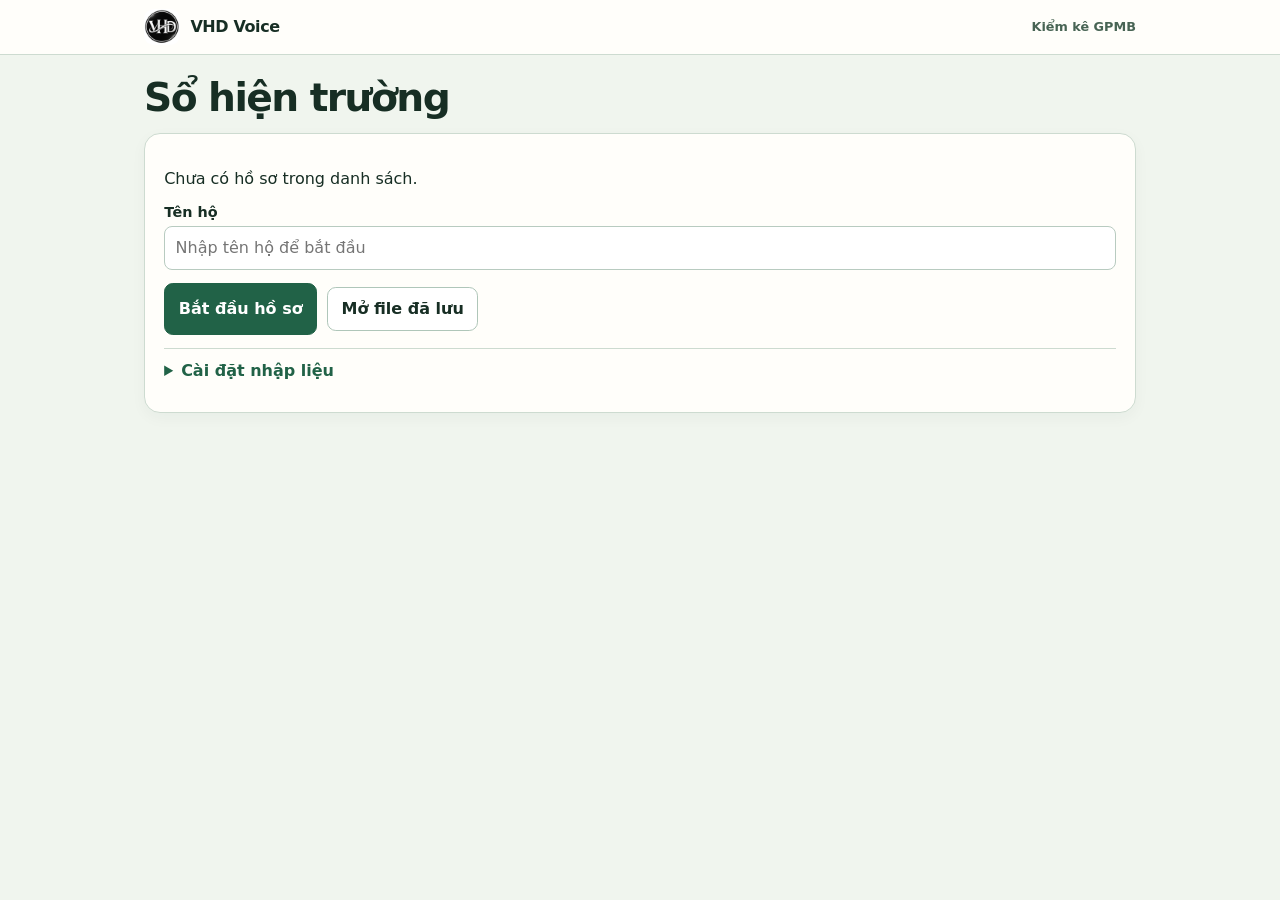
==== commit ba282cb8: "thao tác tìm tài sản" ====
--- a/index.html
+++ b/index.html
@@ -9,7 +9,7 @@
   <link rel="apple-touch-icon" sizes="180x180" href="./assets/icon-180.png">
   <link rel="stylesheet" href="./field.css?v=2.7">
   <link rel="stylesheet" href="./report.css">
-  <script type="module" src="./unified.mjs?v=2.7"></script>
+  <script type="module" src="./unified.mjs?v=2.7.1"></script>
 </head>
 <body>
   <header class="topbar">
@@ -53,7 +53,7 @@
           <input type="checkbox" id="catalog-suggestions" aria-describedby="catalog-suggestions-help" checked>
           Gợi ý tên theo bảng giá
         </label>
-        <p id="catalog-suggestions-help">Khi tắt, gợi ý lấy từ các tên đã lưu của hộ đang mở.</p>
+        <p id="catalog-suggestions-help">Ưu tiên tên đã lưu trong hồ sơ đang mở, sau đó gợi ý theo thứ tự bảng giá. Tắt để chỉ dùng tên đã lưu.</p>
       </details>
       <details id="trash" hidden>
         <summary>Hồ sơ đã xóa</summary>
